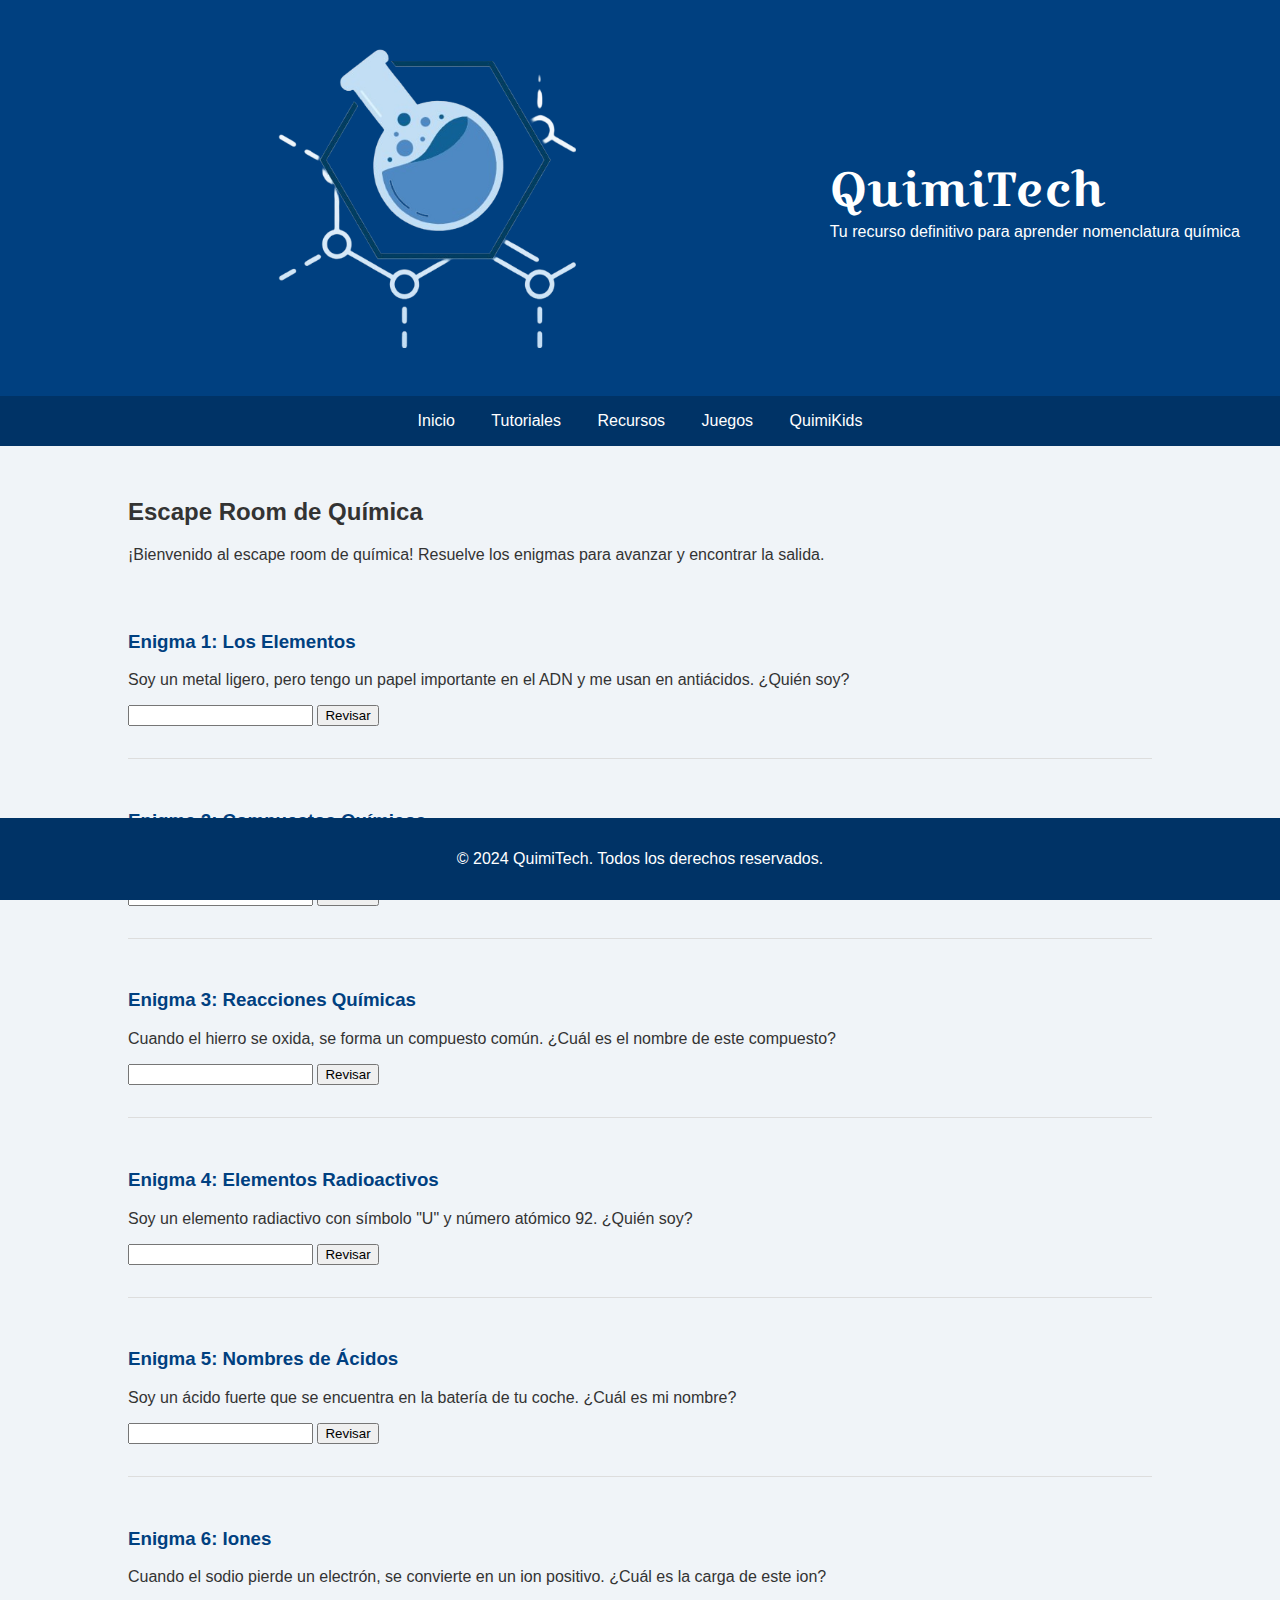
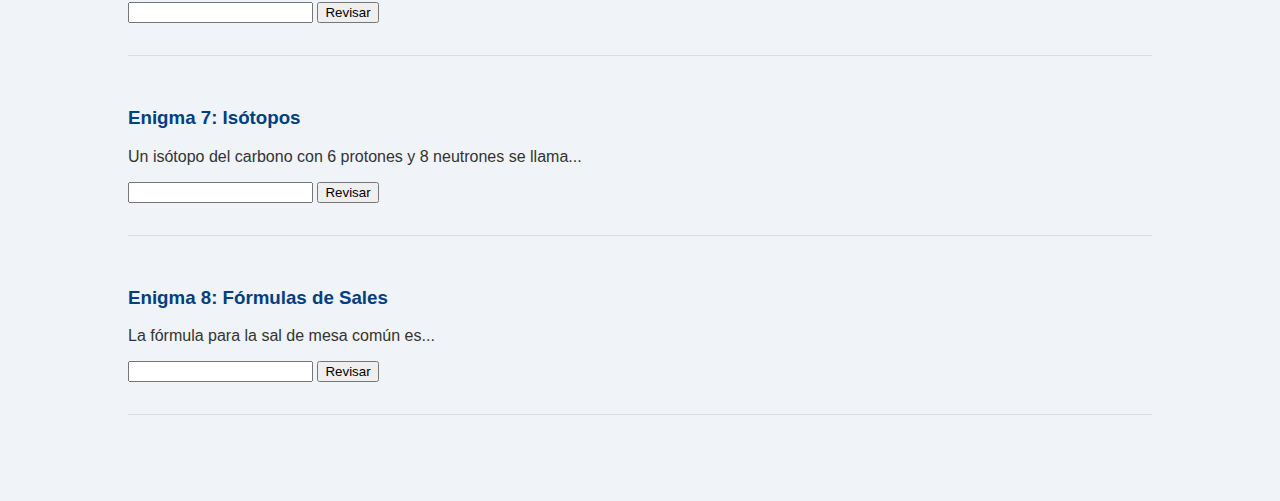
==== escape-room.html @ f633039c "Add files via upload" ====
<!DOCTYPE html>
            <html lang="es">

            <head>
                <meta charset="UTF-8">
                <meta name="viewport" content="width=device-width, initial-scale=1.0">
                <link rel="preconnect" href="https://fonts.googleapis.com">
                <link rel="preconnect" href="https://fonts.gstatic.com" crossorigin>
                <link href="https://fonts.googleapis.com/css2?family=Croissant+One&display=swap" rel="stylesheet">
                <style>
                    body {
                        font-family: Arial, sans-serif;
                        margin: 0;
                        padding: 0;
                        background-color: #f0f4f8;
                        color: #333;
                    }

                    header {
                        background-color: #004080;
                        color: #fff;
                        padding: 1rem;
                        text-align: center;
                    }

                    .header-content {
                        display: flex;
                        align-items: center;
                        justify-content: center;
                        gap: 1rem;
                        max-width: 1200px;
                        margin: 0 auto;
                    }

                    .logo {
                        max-height: 300px; 
                        width: auto;
                    }

                    .header-text {
                        text-align: left;
                    }

                    header h1 {
                        margin: 0;
                        font-family: 'Croissant One', serif; 
                        font-weight: 400;
                        font-size: 3rem;
                    }

                    header p {
                        margin: 0;
                        font-family: Arial, sans-serif; 
                    }

                    nav {
                        background-color: #003366;
                        color: #fff;
                        padding: 0.5rem 0;
                        text-align: center;
                    }

                    nav a {
                        color: #fff;
                        text-decoration: none;
                        padding: 0.5rem 1rem;
                        display: inline-block;
                    }

                    nav a:hover {
                        background-color: #002244;
                    }

                    .container {
                        width: 80%;
                        margin: 0 auto;
                        padding: 2rem 0;
                    }

                    .hero {
                        background-color: #cce0ff;
                        padding: 2rem;
                        border-radius: 8px;
                        text-align: center;
                    }

                    .hero h2 {
                        margin-top: 0;
                        color: #003366;
                        font-family: Arial, sans-serif; 
                    }

                    .section {
                        padding: 2rem 0;
                        border-bottom: 1px solid #ddd;
                    }

                    .section h3 {
                        color: #004080;
                        font-family: Arial, sans-serif; 
                    }

                    footer {
                        background-color: #003366;
                        color: #fff;
                        text-align: center;
                        padding: 1rem 0;
                        position: fixed;
                        width: 100%;
                        bottom: 0;
                    }

                    img {
                        max-width: 30%;
                        height: auto;
                        display: block;
                        margin: 2rem auto;
                    }
                </style>
            </head>

        <body>
            <header>
                <div class="header-content">
                    <img src="logon.png" alt="Logo de QuimiTech" class="logo">
                    <div class="header-text">
                        <h1>QuimiTech</h1>
                        <p>Tu recurso definitivo para aprender nomenclatura química</p>
                    </div>
                </div>
            </header>

<nav>
    <a href="index.html">Inicio</a>
    <a href="tutoriales.html">Tutoriales</a>
    <a href="recursos.html">Recursos</a>
    <a href="juegos.html">Juegos</a>
    <a href="quimikids.html">QuimiKids</a>
</nav>
    <div class="container">
        <h2>Escape Room de Química</h2>
        <p>¡Bienvenido al escape room de química! Resuelve los enigmas para avanzar y encontrar la salida.</p>

        <div class="section">
            <h3>Enigma 1: Los Elementos</h3>
            <p class="clue">Soy un metal ligero, pero tengo un papel importante en el ADN y me usan en antiácidos. ¿Quién soy?</p>
            <input type="text" id="answer1" class="input-field">
            <button onclick="checkAnswer('answer1', 'magnesio')">Revisar</button>
        </div>

        <div class="section">
            <h3>Enigma 2: Compuestos Químicos</h3>
            <p class="clue">Combino dos gases para crear un líquido vital. ¿Cuál es mi fórmula química?</p>
            <input type="text" id="answer2" class="input-field">
            <button onclick="checkAnswer('answer2', 'H2O')">Revisar</button>
        </div>

        <div class="section">
            <h3>Enigma 3: Reacciones Químicas</h3>
            <p class="clue">Cuando el hierro se oxida, se forma un compuesto común. ¿Cuál es el nombre de este compuesto?</p>
            <input type="text" id="answer3" class="input-field">
            <button onclick="checkAnswer('answer3', 'óxido de hierro')">Revisar</button>
        </div>

        <div class="section">
            <h3>Enigma 4: Elementos Radioactivos</h3>
            <p class="clue">Soy un elemento radiactivo con símbolo "U" y número atómico 92. ¿Quién soy?</p>
            <input type="text" id="answer4" class="input-field">
            <button onclick="checkAnswer('answer4', 'uranio')">Revisar</button>
        </div>

        <div class="section">
            <h3>Enigma 5: Nombres de Ácidos</h3>
            <p class="clue">Soy un ácido fuerte que se encuentra en la batería de tu coche. ¿Cuál es mi nombre?</p>
            <input type="text" id="answer5" class="input-field">
            <button onclick="checkAnswer('answer5', 'ácido sulfúrico')">Revisar</button>
        </div>

        <div class="section">
            <h3>Enigma 6: Iones</h3>
            <p class="clue">Cuando el sodio pierde un electrón, se convierte en un ion positivo. ¿Cuál es la carga de este ion?</p>
            <input type="text" id="answer6" class="input-field">
            <button onclick="checkAnswer('answer6', '+1')">Revisar</button>
        </div>

        <div class="section">
            <h3>Enigma 7: Isótopos</h3>
            <p class="clue">Un isótopo del carbono con 6 protones y 8 neutrones se llama...</p>
            <input type="text" id="answer7" class="input-field">
            <button onclick="checkAnswer('answer7', 'carbono-14')">Revisar</button>
        </div>

        <div class="section">
            <h3>Enigma 8: Fórmulas de Sales</h3>
            <p class="clue">La fórmula para la sal de mesa común es...</p>
            <input type="text" id="answer8" class="input-field">
            <button onclick="checkAnswer('answer8', 'NaCl')">Revisar</button>
        </div>

        <div id="result" class="section" style="display: none;">
            <h3>¡Felicidades!</h3>
            <p>Has completado el escape room de química. ¡Bien hecho!</p>
            <button onclick="restartGame()">Reiniciar</button>
        </div>
    </div>
<br>
    <br>
    <br>
    <footer>
        <p>&copy; 2024 QuimiTech. Todos los derechos reservados.</p>
    </footer>

    <script>
        let correctAnswers = 0;

        function checkAnswer(id, correctAnswer) {
            const input = document.getElementById(id);
            if (input.value.trim().toLowerCase() === correctAnswer.toLowerCase()) {
                correctAnswers++;
                input.disabled = true;
                input.nextElementSibling.disabled = true;
                alert('¡Correcto!');
            } else {
                alert('Incorrecto, intenta de nuevo.');
            }

            if (correctAnswers === 8) {
                document.getElementById('result').style.display = 'block';
            }
        }

        function restartGame() {
            correctAnswers = 0;
            const inputs = document.querySelectorAll('.input-field');
            inputs.forEach(input => {
                input.disabled = false;
                input.value = '';
            });
            const buttons = document.querySelectorAll('button');
            buttons.forEach(button => {
                button.disabled = false;
            });
            document.getElementById('result').style.display = 'none';
        }
    </script>
</body>

</html>
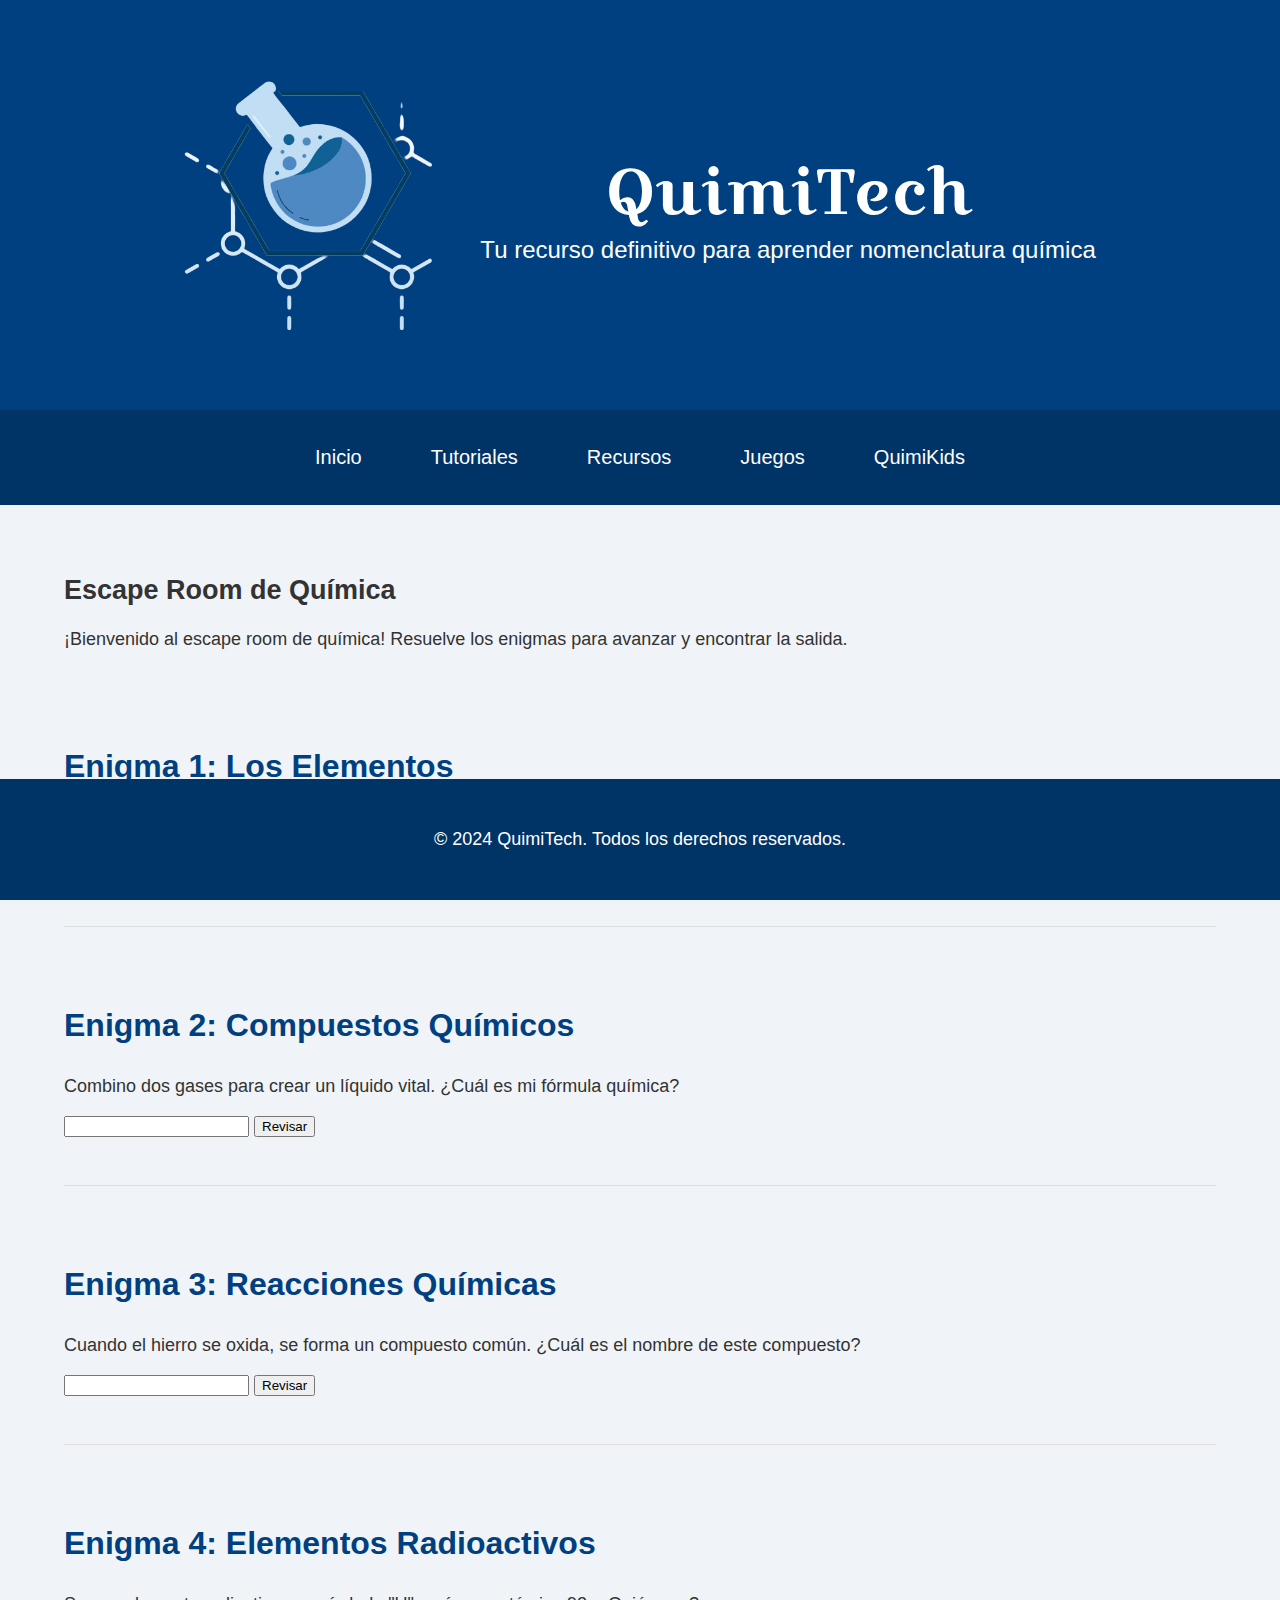
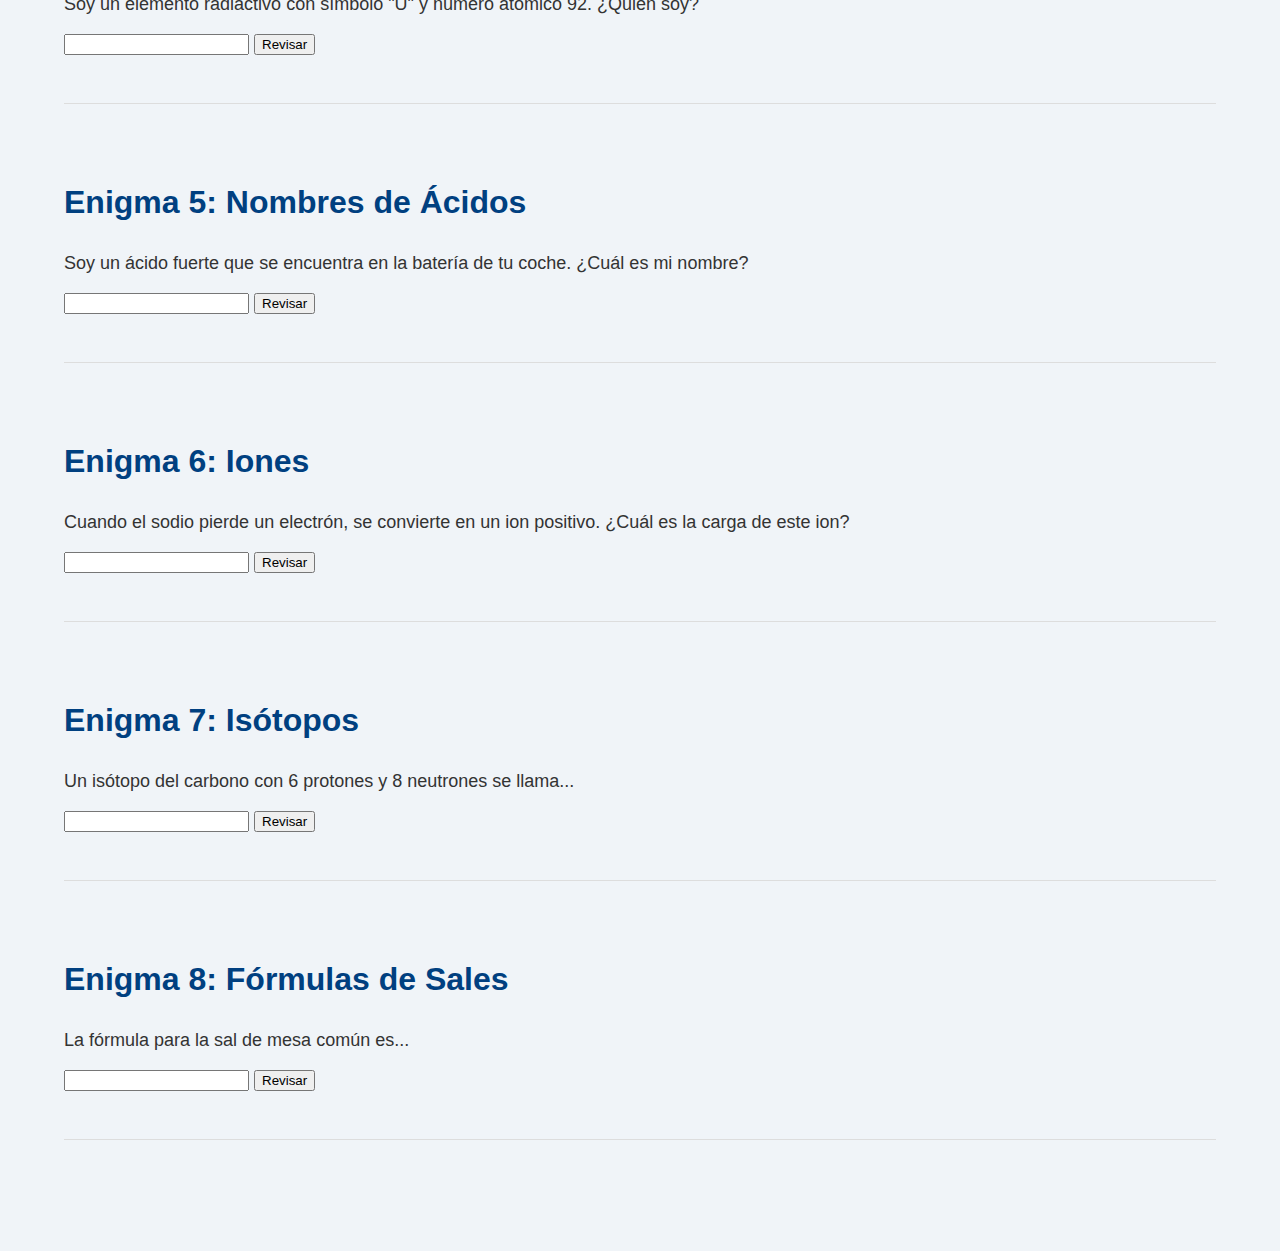
==== commit 4325b1c4: "Update escape-room.html" ====
--- a/escape-room.html
+++ b/escape-room.html
@@ -14,57 +14,61 @@
                         padding: 0;
                         background-color: #f0f4f8;
                         color: #333;
+                        font-size: 18px;
                     }
 
                     header {
                         background-color: #004080;
                         color: #fff;
-                        padding: 1rem;
+                        padding: 2rem;
                         text-align: center;
                     }
 
                     .header-content {
                         display: flex;
                         align-items: center;
-                        justify-content: center;
-                        gap: 1rem;
+                        gap: 3rem;
                         max-width: 1200px;
                         margin: 0 auto;
+                        flex-wrap: wrap;
+                        justify-content: center;
                     }
 
                     .logo {
-                        max-height: 300px; 
+                        max-height: 250px;
                         width: auto;
                     }
 
                     .header-text {
-                        text-align: left;
+                        text-align: center;
                     }
 
                     header h1 {
                         margin: 0;
-                        font-family: 'Croissant One', serif; 
+                        font-family: 'Croissant One', serif;
                         font-weight: 400;
-                        font-size: 3rem;
+                        font-size: 4rem;
                     }
 
                     header p {
                         margin: 0;
-                        font-family: Arial, sans-serif; 
+                        font-family: Arial, sans-serif;
+                        font-size: 1.5rem;
                     }
 
                     nav {
                         background-color: #003366;
                         color: #fff;
-                        padding: 0.5rem 0;
+                        padding: 1.5rem 0;
                         text-align: center;
                     }
 
                     nav a {
                         color: #fff;
                         text-decoration: none;
-                        padding: 0.5rem 1rem;
+                        padding: 0.75rem 2rem;
                         display: inline-block;
+                        font-size: 1.25rem;
                     }
 
                     nav a:hover {
@@ -72,50 +76,53 @@
                     }
 
                     .container {
-                        width: 80%;
+                        width: 90%;
                         margin: 0 auto;
-                        padding: 2rem 0;
+                        padding: 3rem 0;
+                        display: block;
                     }
 
                     .hero {
                         background-color: #cce0ff;
-                        padding: 2rem;
+                        padding: 3rem;
                         border-radius: 8px;
-                        text-align: center;
+                        text-align: left;
                     }
 
                     .hero h2 {
                         margin-top: 0;
                         color: #003366;
-                        font-family: Arial, sans-serif; 
+                        font-size: 2.5rem;
                     }
 
                     .section {
-                        padding: 2rem 0;
+                        padding: 3rem 0;
                         border-bottom: 1px solid #ddd;
+                        text-align: left;
                     }
 
                     .section h3 {
                         color: #004080;
-                        font-family: Arial, sans-serif; 
+                        font-size: 2rem;
                     }
 
                     footer {
                         background-color: #003366;
                         color: #fff;
                         text-align: center;
-                        padding: 1rem 0;
+                        padding: 2rem 0;
                         position: fixed;
                         width: 100%;
                         bottom: 0;
                     }
 
                     img {
-                        max-width: 30%;
+                        max-width: 40%;
                         height: auto;
                         display: block;
-                        margin: 2rem auto;
-                    }
+                        margin: 3rem 0;
+                    }
+
                 </style>
             </head>
 
